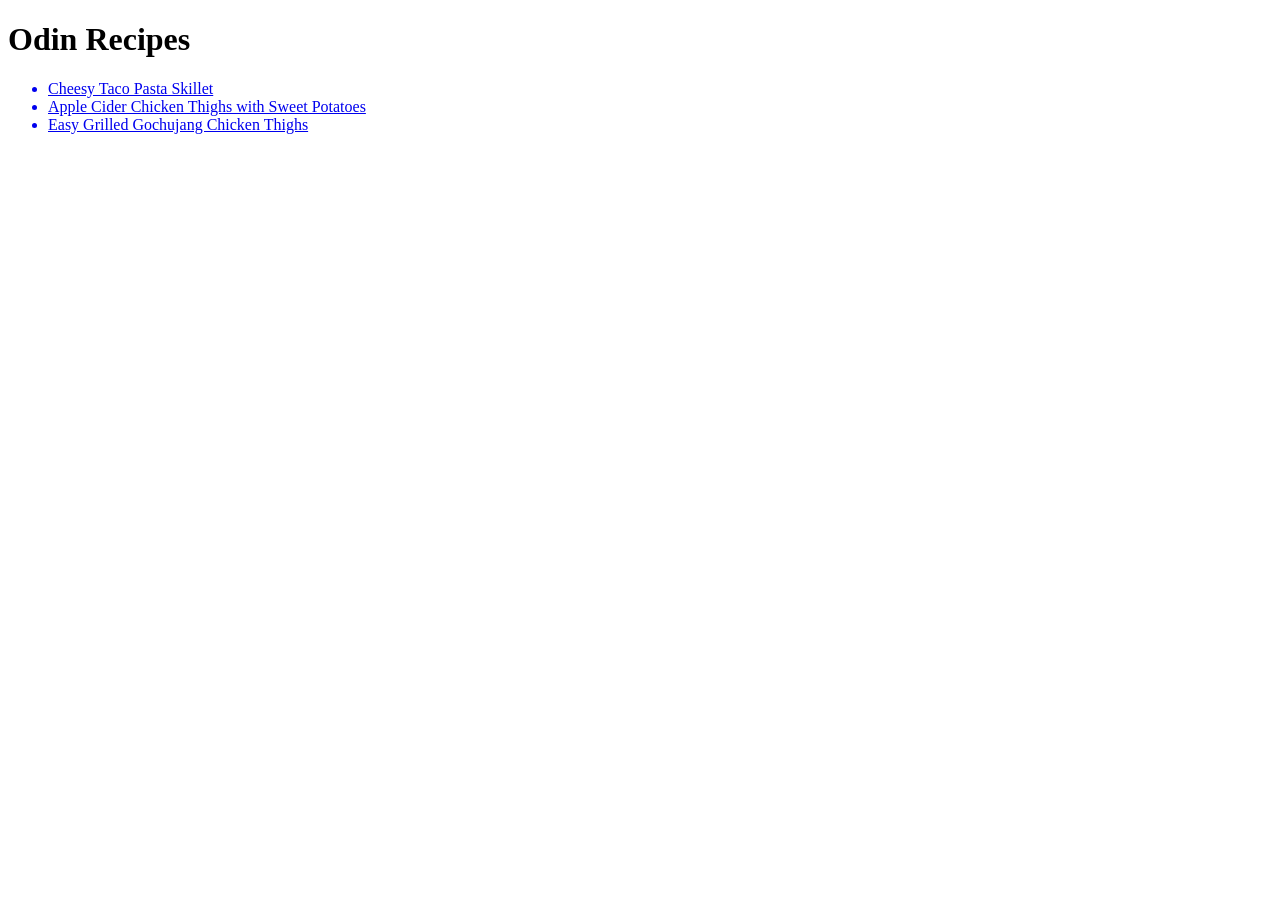
==== index.html @ 44a0f5c3 "Init commit" ====
<!DOCTYPE html>
<html lang="en">
<head>
    <meta charset="UTF-8">
    <meta http-equiv="X-UA-Compatible" content="IE=edge">
    <meta name="viewport" content="width=device-width, initial-scale=1.0">
    <title>Odin Recipes</title>
</head>
<body>
    <h1>Odin Recipes</h1>
    <ul>
        <a href="recipes/tacopasta.html"><li>Cheesy Taco Pasta Skillet</li></a>
        <a href="recipes/appleciderchicken.html"><li>Apple Cider Chicken Thighs with Sweet Potatoes</li></a>
        <a href="recipes/gochujangchicken.html"><li>Easy Grilled Gochujang Chicken Thighs
        </li></a>
    </ul>
</body>
</html>
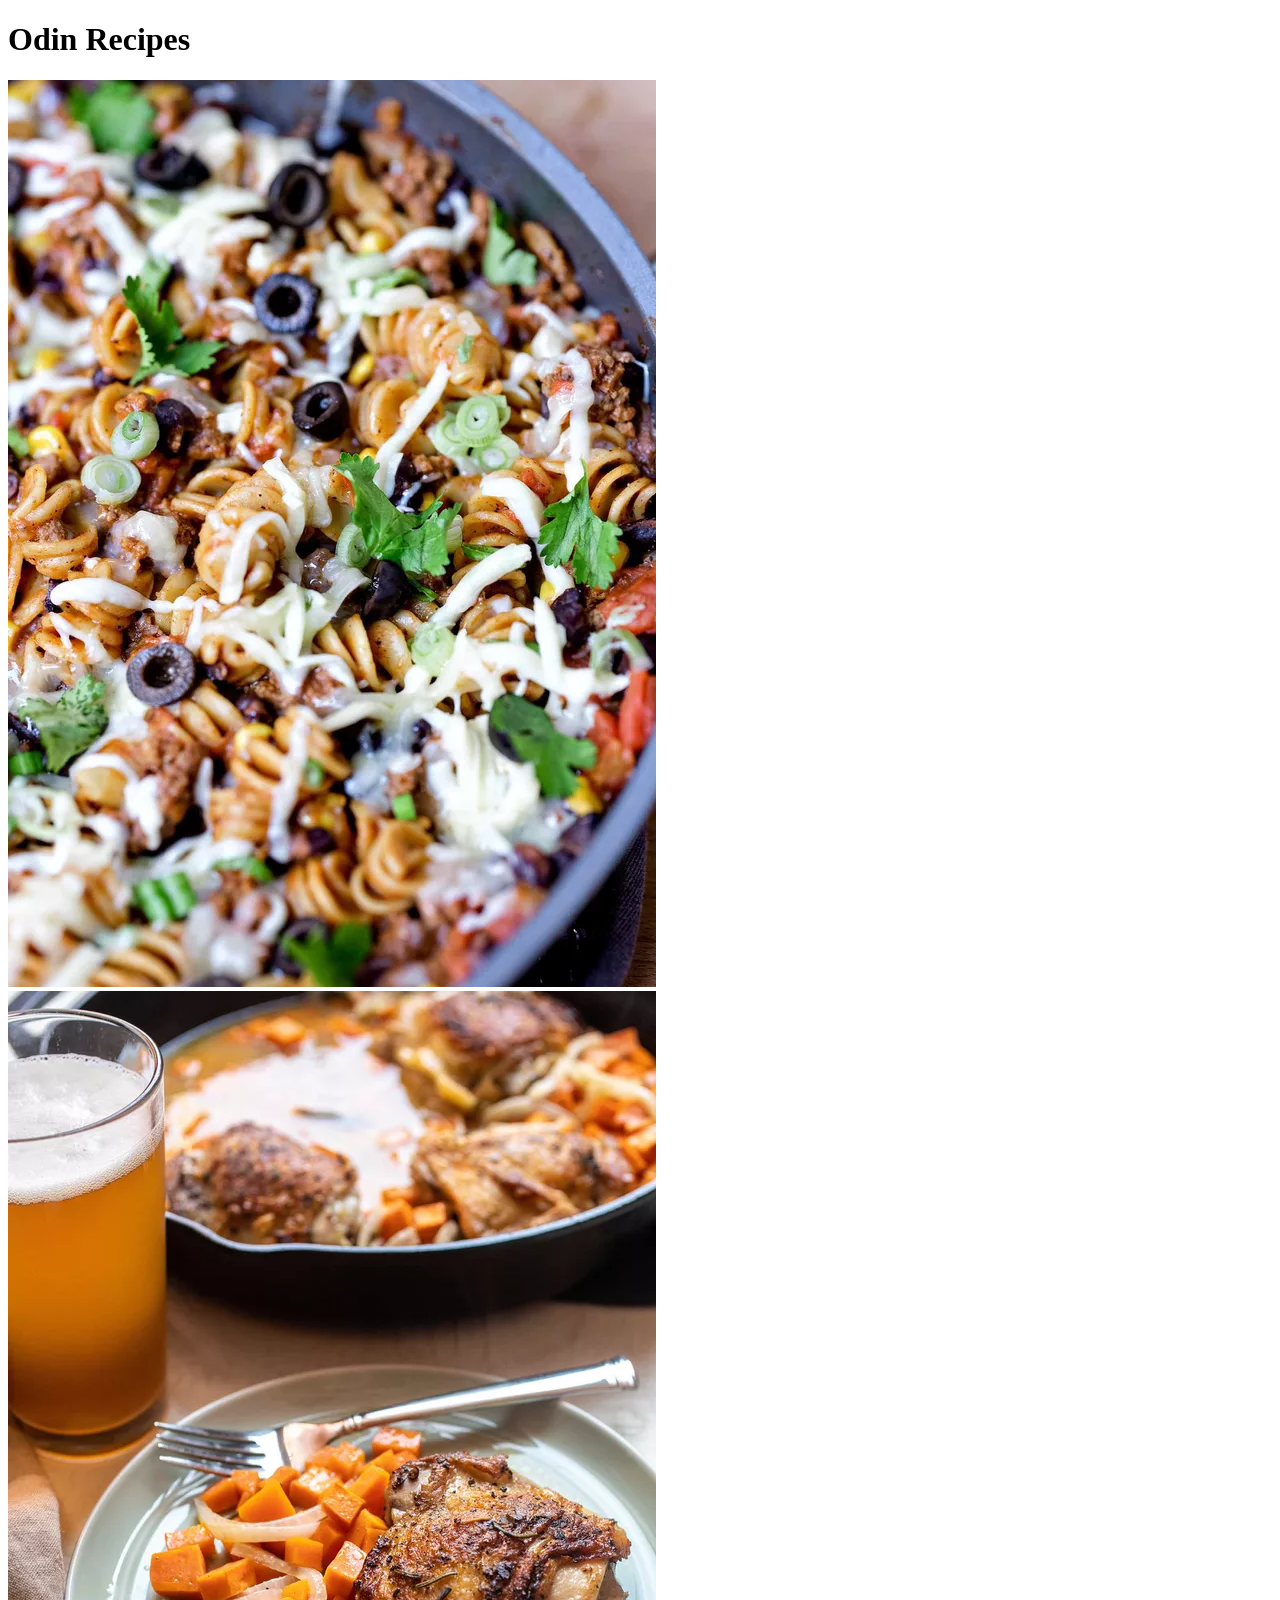
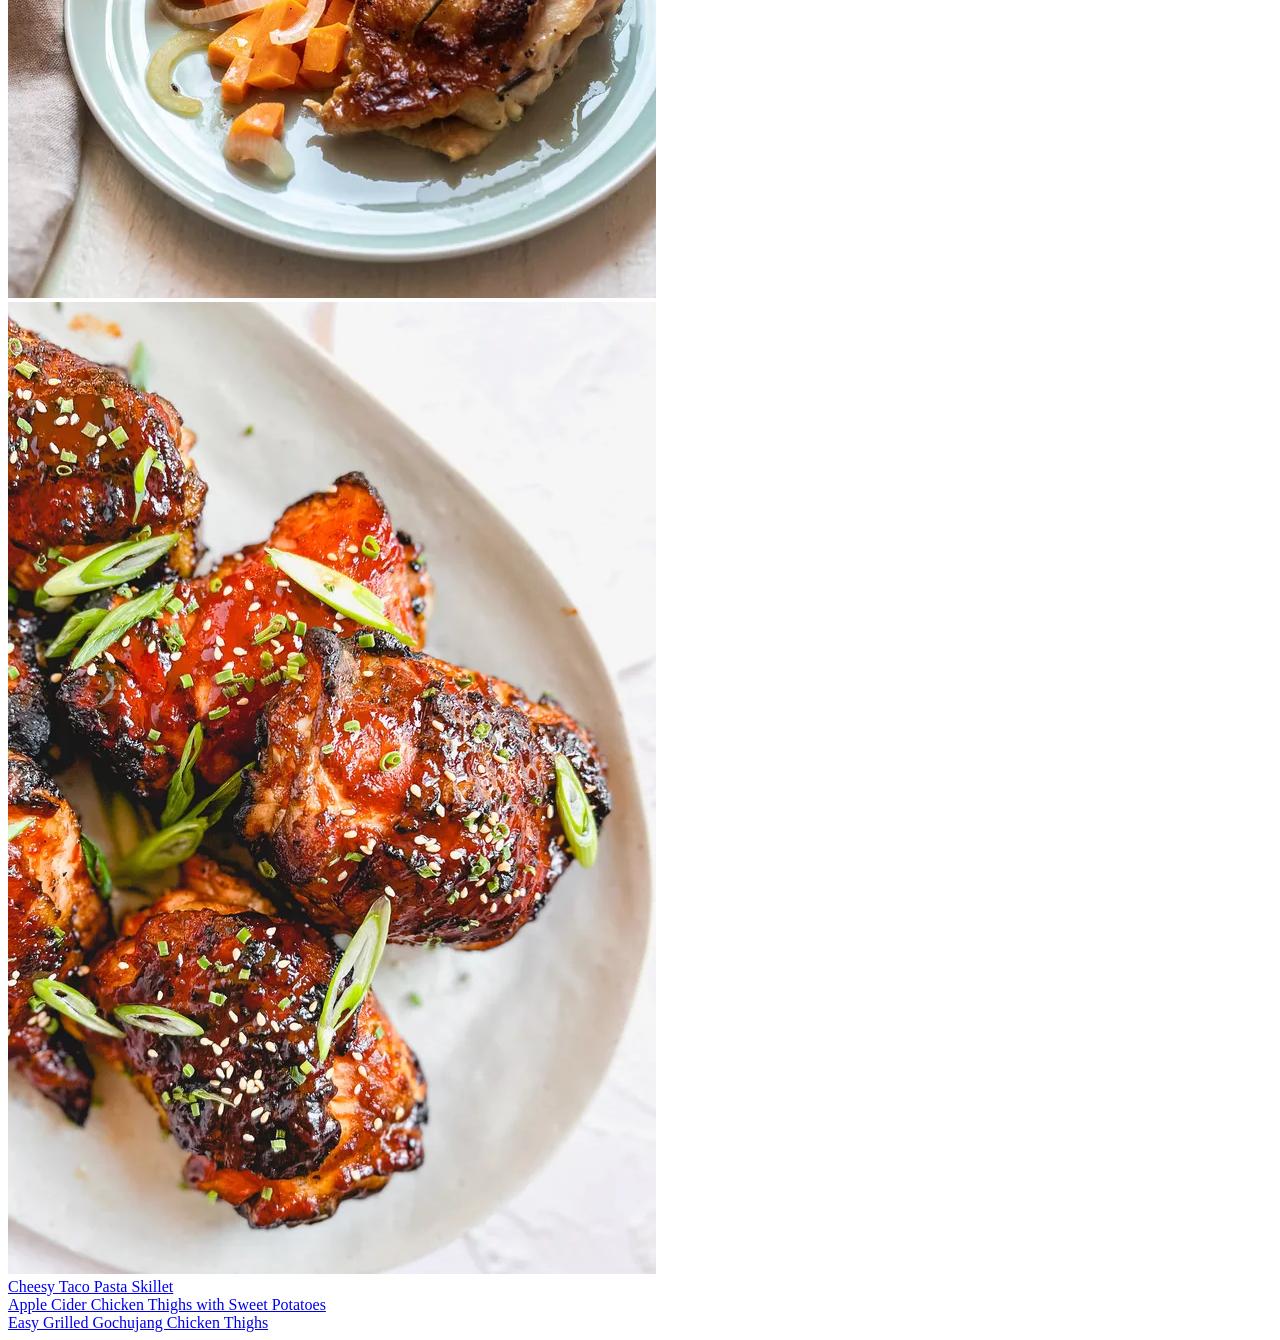
==== commit 872e0e10: "Added stylesheet. Updated index style" ====
--- a/index.html
+++ b/index.html
@@ -4,15 +4,32 @@
     <meta charset="UTF-8">
     <meta http-equiv="X-UA-Compatible" content="IE=edge">
     <meta name="viewport" content="width=device-width, initial-scale=1.0">
+    <link rel="stylesheet" href="styles.css">
     <title>Odin Recipes</title>
 </head>
 <body>
-    <h1>Odin Recipes</h1>
-    <ul>
-        <a href="recipes/tacopasta.html"><li>Cheesy Taco Pasta Skillet</li></a>
-        <a href="recipes/appleciderchicken.html"><li>Apple Cider Chicken Thighs with Sweet Potatoes</li></a>
-        <a href="recipes/gochujangchicken.html"><li>Easy Grilled Gochujang Chicken Thighs
-        </li></a>
-    </ul>
+    <h1 class="title">Odin Recipes</h1>
+    <div class="recipe-group">
+        <div class="group-item picture">
+            <a href="recipes/tacopasta.html"><img src="images/tacopasta.webp"></a>
+        </div>
+        <div class="group-item picture">
+            <a href="recipes/appleciderchicken.html"><img src="images/appleciderchicken.webp"></a>
+        </div>
+        <div class="group-item picture">
+            <a href="recipes/gochujangchicken.html"><img src="images/gochujangchicken.webp"></a>
+        </div>
+    </div>
+    <div class="recipe-group">
+        <div class="group-item text">
+            <a class="link" href="recipes/tacopasta.html">Cheesy Taco Pasta Skillet</a>
+        </div>
+        <div class="group-item text">
+            <a class="link" href="recipes/appleciderchicken.html">Apple Cider Chicken Thighs with Sweet Potatoes</a>
+        </div>
+        <div class="group-item text">
+            <a class="link" href="recipes/gochujangchicken.html">Easy Grilled Gochujang Chicken Thighs</a>
+        </div>
+    </div>
 </body>
 </html>
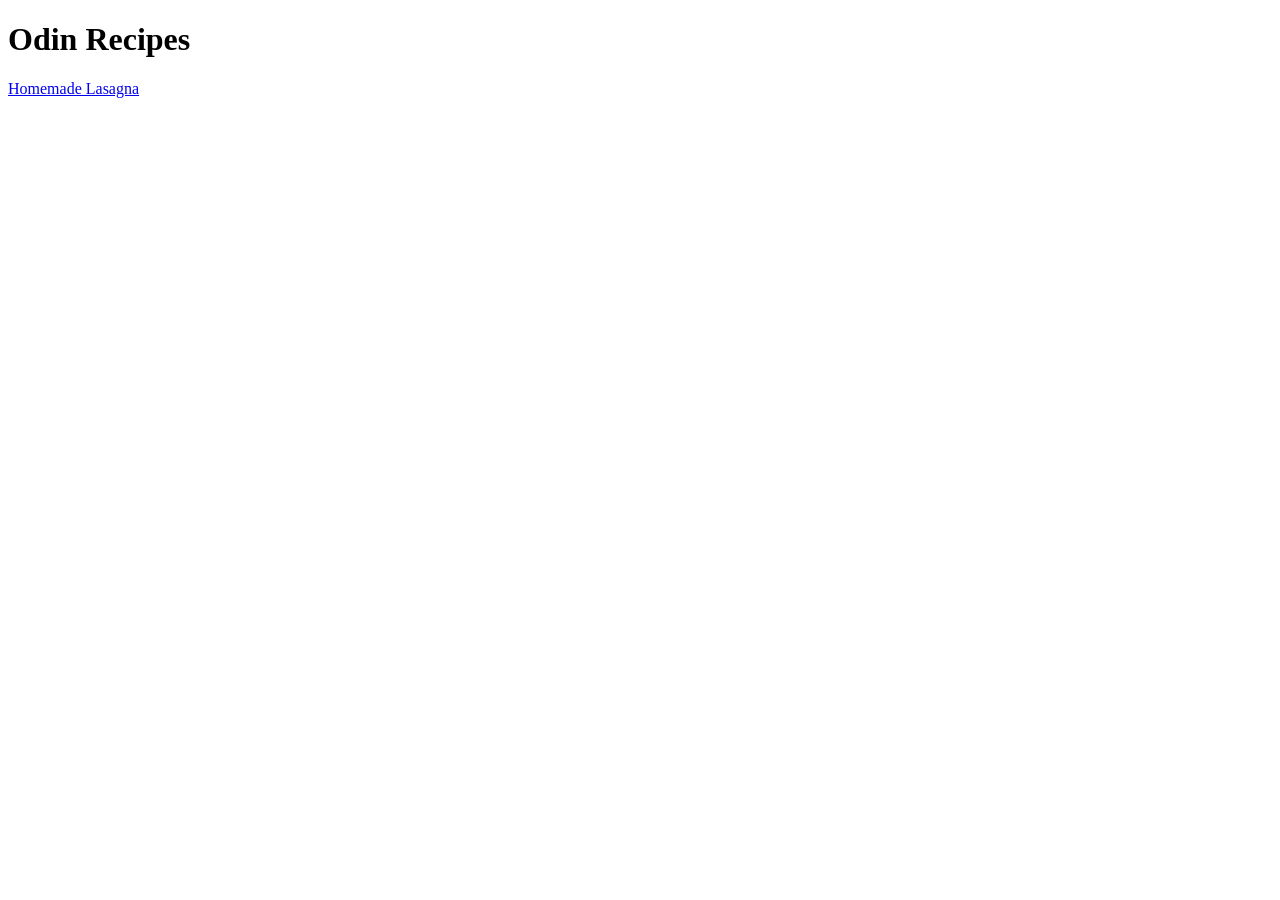
==== commit 7b5e6d85: "Add index and recipes directory. Add lasagna to recipes directory." ====
--- a/index.html
+++ b/index.html
@@ -2,34 +2,12 @@
 <html lang="en">
 <head>
     <meta charset="UTF-8">
-    <meta http-equiv="X-UA-Compatible" content="IE=edge">
     <meta name="viewport" content="width=device-width, initial-scale=1.0">
-    <link rel="stylesheet" href="styles.css">
     <title>Odin Recipes</title>
 </head>
 <body>
-    <h1 class="title">Odin Recipes</h1>
-    <div class="recipe-group">
-        <div class="group-item picture">
-            <a href="recipes/tacopasta.html"><img src="images/tacopasta.webp"></a>
-        </div>
-        <div class="group-item picture">
-            <a href="recipes/appleciderchicken.html"><img src="images/appleciderchicken.webp"></a>
-        </div>
-        <div class="group-item picture">
-            <a href="recipes/gochujangchicken.html"><img src="images/gochujangchicken.webp"></a>
-        </div>
-    </div>
-    <div class="recipe-group">
-        <div class="group-item text">
-            <a class="link" href="recipes/tacopasta.html">Cheesy Taco Pasta Skillet</a>
-        </div>
-        <div class="group-item text">
-            <a class="link" href="recipes/appleciderchicken.html">Apple Cider Chicken Thighs with Sweet Potatoes</a>
-        </div>
-        <div class="group-item text">
-            <a class="link" href="recipes/gochujangchicken.html">Easy Grilled Gochujang Chicken Thighs</a>
-        </div>
-    </div>
+    <h1>Odin Recipes</h1>
+
+    <a href="./recipes/lasagna.html">Homemade Lasagna</a>
 </body>
 </html>
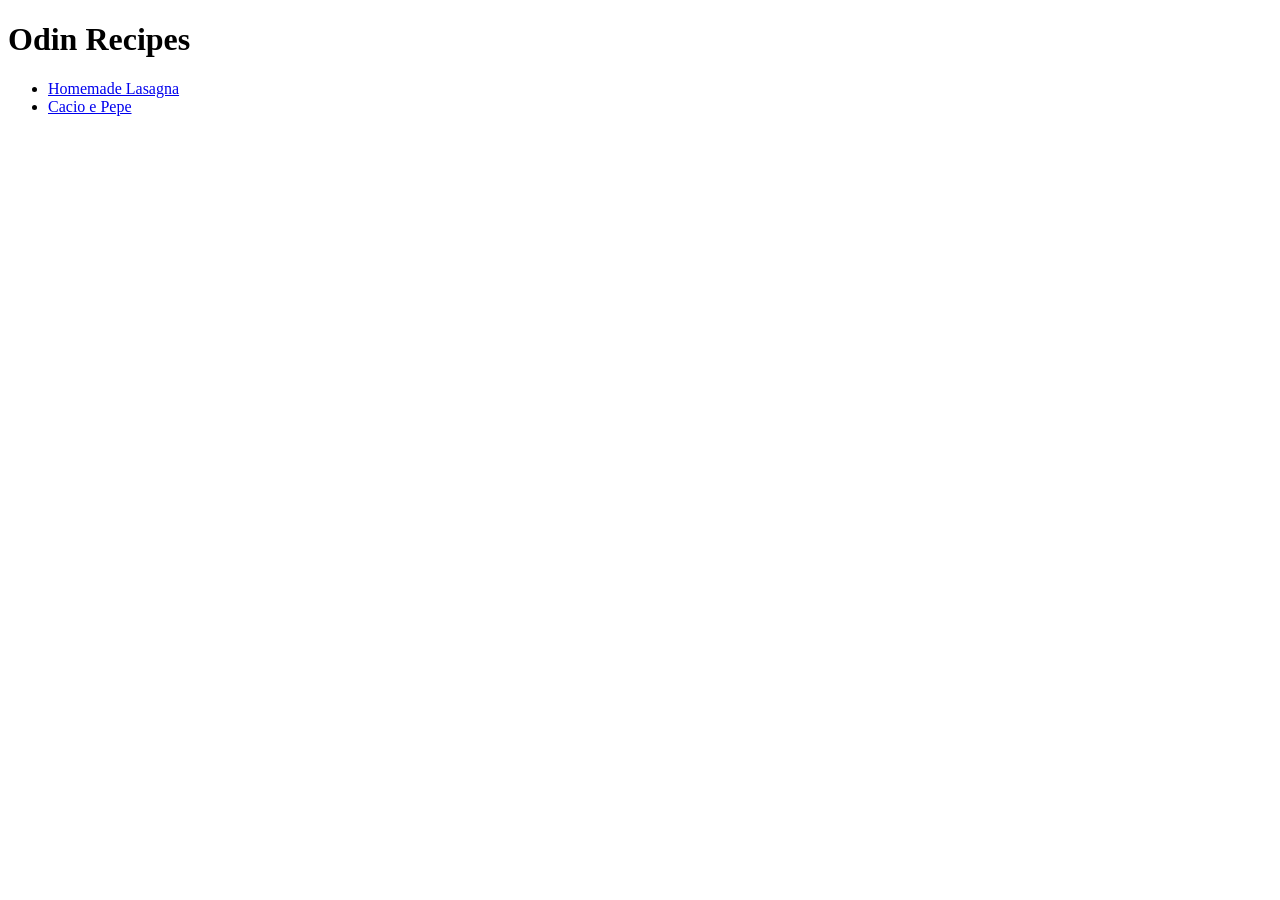
==== commit b3cacb4e: "Update index and recipes Added Cacio e Pepe recipe. Updated lasagna recipe. Updated index." ====
--- a/index.html
+++ b/index.html
@@ -8,6 +8,9 @@
 <body>
     <h1>Odin Recipes</h1>
 
-    <a href="./recipes/lasagna.html">Homemade Lasagna</a>
+    <ul>
+        <li><a href="./recipes/lasagna.html">Homemade Lasagna</a></li>
+        <li><a href="./recipes/cacio_e_pepe.html">Cacio e Pepe</a></li>
+    </ul>
 </body>
 </html>
